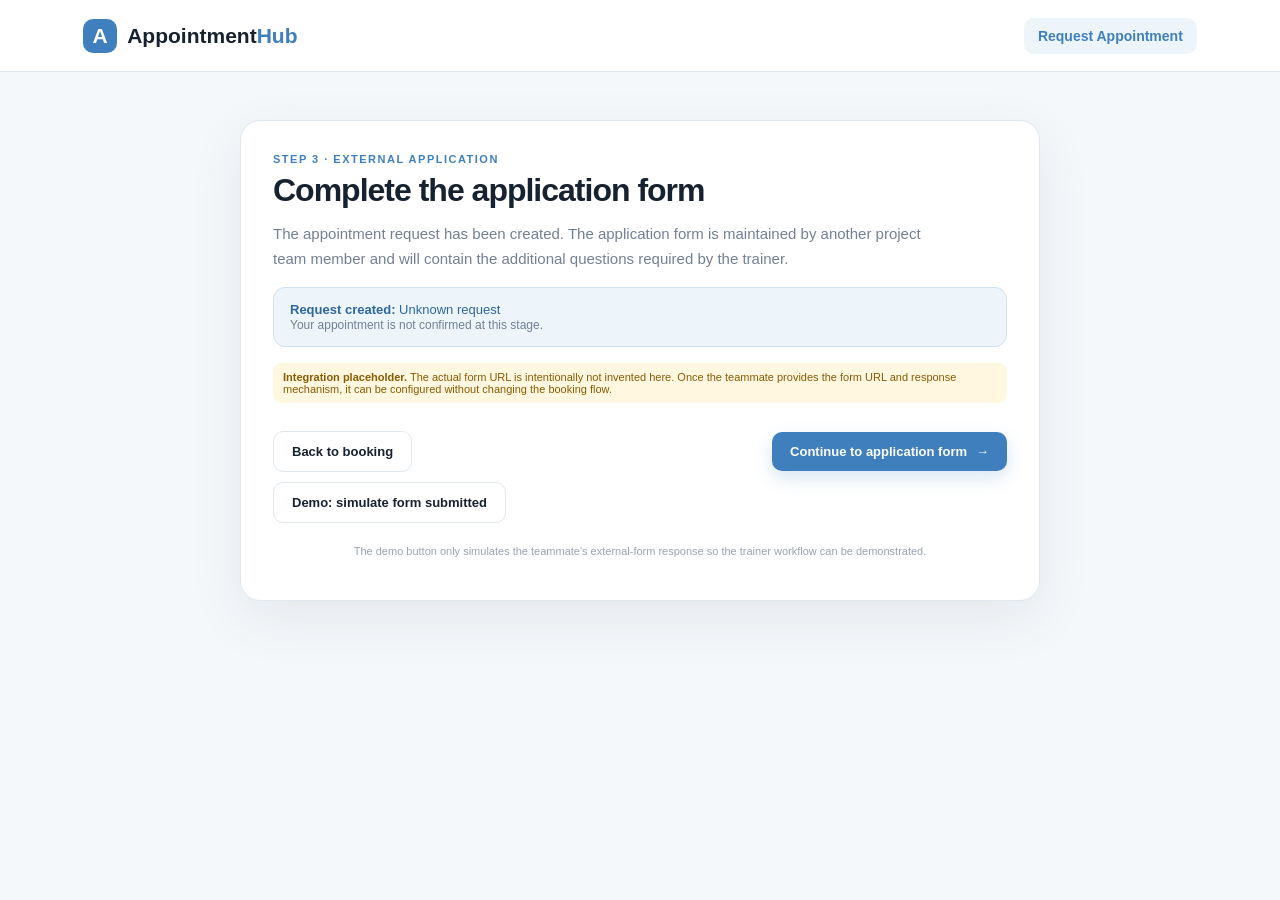
==== application.html @ e02f6b02 "appointment booking prototype" ====
<!doctype html><html lang="en"><head><meta charset="UTF-8"><meta name="viewport" content="width=device-width,initial-scale=1"><title>AppointmentHub | Application Form</title><link rel="stylesheet" href="style.css"></head><body><header class="navbar"><a class="brand" href="index.html"><span class="brand-mark">A</span><span>Appointment<span class="brand-accent">Hub</span></span></a><nav><a class="nav-link active" href="index.html">Request Appointment</a></nav></header><main class="page narrow-page"><section class="booking-card"><div class="section-kicker">STEP 3 · EXTERNAL APPLICATION</div><h1 class="page-title">Complete the application form</h1><p class="hero-copy compact">The appointment request has been created. The application form is maintained by another project team member and will contain the additional questions required by the trainer.</p><div class="notice"><b>Request created:</b> <span id="rid"></span><br><span class="muted">Your appointment is not confirmed at this stage.</span></div><div class="demo-tag"><b>Integration placeholder.</b> The actual form URL is intentionally not invented here. Once the teammate provides the form URL and response mechanism, it can be configured without changing the booking flow.</div><div class="form-actions"><a class="secondary-btn" href="index.html">Back to booking</a><button class="primary-btn" id="openForm">Continue to application form <span>→</span></button></div><p id="formMsg" class="form-error hidden"></p><div class="form-actions" style="margin-top:10px"><button class="secondary-btn" id="demoSubmit">Demo: simulate form submitted</button></div><p class="prototype-note">The demo button only simulates the teammate's external-form response so the trainer workflow can be demonstrated.</p></section></main><script src="shared.js"></script><script>
const id=(new URLSearchParams(location.search).get('id')||'').toUpperCase(),b=getBooking(id),rid=document.getElementById('rid'),msg=document.getElementById('formMsg');rid.textContent=b?b.id:'Unknown request';
function show(m){msg.textContent=m;msg.classList.remove('hidden')}
document.getElementById('openForm').onclick=()=>{if(!b)return show('Request not found.');if(CONFIG.EXTERNAL_FORM_URL){const sep=CONFIG.EXTERNAL_FORM_URL.includes('?')?'&':'?';location.href=CONFIG.EXTERNAL_FORM_URL+sep+'appointment_id='+encodeURIComponent(b.id)}else show('The real external form URL has not been provided yet. Ask the teammate responsible for the form, then place it in shared.js → EXTERNAL_FORM_URL.')};
document.getElementById('demoSubmit').onclick=()=>{if(!b)return;updateBooking(b.id,{status:'PENDING_APPROVAL',form:{score:78,notes:'Demo response only'},formAt:Date.now()});location.href='status.html?id='+b.id};
</script></body></html>
---- style.css ----
*{box-sizing:border-box} :root{--ink:#172231;--muted:#718096;--primary:#3f7fbd;--primary2:#2e679e;--soft:#edf5fb;--line:#dfe7ef;--bg:#f5f8fb;--green:#198754;--greenbg:#eaf8f0;--red:#c94755;--redbg:#fff0f2;--shadow:0 18px 55px rgba(23,34,49,.08)}body{margin:0;background:var(--bg);color:var(--ink);font-family:Inter,Segoe UI,Arial,sans-serif}.navbar{height:72px;background:#fff;border-bottom:1px solid var(--line);padding:0 6.5%;display:flex;align-items:center;justify-content:space-between;position:sticky;top:0;z-index:10}.brand{display:flex;align-items:center;gap:10px;text-decoration:none;color:var(--ink);font-size:21px;font-weight:850}.brand-mark{display:grid;place-items:center;width:34px;height:34px;border-radius:10px;background:var(--primary);color:#fff}.brand-accent{color:var(--primary)}nav{display:flex;gap:6px}.nav-link{color:var(--muted);text-decoration:none;font-size:14px;font-weight:700;padding:10px 14px;border-radius:10px}.nav-link.active,.nav-link:hover{background:var(--soft);color:var(--primary)}.page{width:min(1080px,90%);margin:48px auto 70px}.narrow-page{max-width:800px}.hero,.trainer-hero{display:flex;align-items:center;justify-content:space-between;gap:30px;margin-bottom:30px}.eyebrow,.section-kicker{font-size:11px;letter-spacing:1.5px;font-weight:900;color:var(--primary)}h1{font-size:40px;line-height:1.12;margin:8px 0 13px;letter-spacing:-1px}h1 span{color:var(--primary)}h2{font-size:23px;margin:6px 0 0}h3{margin:0 0 5px;font-size:17px}.hero-copy{color:var(--muted);font-size:15px;line-height:1.65;max-width:650px}.compact{margin-top:5px}.hero-card{background:#fff;border:1px solid var(--line);border-radius:18px;padding:18px 20px;display:flex;align-items:center;gap:13px;box-shadow:var(--shadow);min-width:210px}.hero-icon{width:44px;height:44px;border-radius:13px;background:var(--soft);color:var(--primary);display:grid;place-items:center;font-size:24px}.hero-card strong,.hero-card small{display:block}.hero-card small{color:var(--muted);margin-top:4px}.booking-card,.panel{background:#fff;border:1px solid var(--line);border-radius:20px;box-shadow:var(--shadow);padding:32px}.progress{display:flex;align-items:center;max-width:620px;margin-bottom:38px}.progress-step{display:flex;align-items:center;gap:10px;color:#a2adba}.progress-step span{width:32px;height:32px;border-radius:50%;display:grid;place-items:center;border:1px solid var(--line);font-size:13px;font-weight:900}.progress-step.active,.progress-step.done{color:var(--ink)}.progress-step.active span{background:var(--primary);border-color:var(--primary);color:#fff}.progress-step.done span{background:var(--green);border-color:var(--green);color:#fff}.progress-step b,.progress-step small{display:block}.progress-step b{font-size:13px}.progress-step small{font-size:11px;color:var(--muted);margin-top:2px}.progress-line{height:1px;background:var(--line);width:70px;margin:0 16px}.active-line{background:#a8c8e4}.section-head,.slots-head,.panel-head{display:flex;justify-content:space-between;align-items:flex-start;gap:20px}.live-status{background:var(--greenbg);color:var(--green);padding:8px 12px;border-radius:30px;font-size:12px;font-weight:800}.live-status i{display:inline-block;width:7px;height:7px;background:var(--green);border-radius:50%;margin-right:5px}.selection-grid{display:grid;grid-template-columns:1fr 1fr;gap:18px;margin-top:26px}.field-card{background:#fbfcfd;border:1px solid var(--line);border-radius:13px;padding:15px}.field-card label{display:block;font-size:10px;letter-spacing:1px;font-weight:900;color:#758396;margin-bottom:9px}.field-card input,.field-card select{width:100%;border:0;background:transparent;outline:0;font-size:15px;color:var(--ink);padding:0}.input-wrap{display:flex;align-items:center;gap:9px}.input-wrap span{color:var(--primary)}.duration-group{display:flex;gap:8px}.duration{flex:1;padding:10px;border:1px solid var(--line);background:#fff;border-radius:9px;font-weight:800;color:var(--muted);cursor:pointer}.duration.active{background:var(--primary);color:#fff;border-color:var(--primary)}.slots-head{margin-top:32px;align-items:center}.slots-head p{margin:4px 0 0;color:var(--muted);font-size:13px}.timezone{font-size:11px;color:var(--muted);background:#f2f5f8;padding:7px 10px;border-radius:8px}.slot-grid{display:grid;grid-template-columns:repeat(4,1fr);gap:10px;margin-top:16px}.slot{padding:13px;border:1px solid var(--line);background:#fff;border-radius:10px;color:var(--ink);font-weight:800;cursor:pointer;transition:.15s}.slot:hover,.slot.selected{border-color:var(--primary);background:var(--soft);color:var(--primary);transform:translateY(-1px)}.empty-state{text-align:center;padding:30px;background:#f8fafc;border:1px dashed var(--line);border-radius:13px;color:var(--muted)}.empty-state div{font-size:25px;margin-bottom:7px}.empty-state b{color:var(--ink)}.empty-state p{margin:6px 0 0;font-size:13px}.card-footer,.form-actions{display:flex;align-items:center;justify-content:space-between;gap:20px;margin-top:28px}.privacy-note,.muted{color:var(--muted);font-size:12px}.primary-btn,.secondary-btn,.text-btn,.edit-btn{border-radius:10px;padding:12px 18px;font-weight:850;font-size:13px;cursor:pointer;text-decoration:none;display:inline-flex;align-items:center;gap:9px}.primary-btn{border:0;background:var(--primary);color:#fff;box-shadow:0 7px 18px rgba(63,127,189,.2)}.primary-btn:hover{background:var(--primary2)}.primary-btn:disabled{opacity:.45;cursor:not-allowed;box-shadow:none}.secondary-btn{border:1px solid var(--line);background:#fff;color:var(--ink)}.text-btn{border:0;background:transparent;color:var(--muted)}.edit-btn{border:1px solid var(--line);background:#fff;color:var(--ink);padding:8px 12px}.prototype-note{text-align:center;color:#98a4b2;font-size:11px;margin-top:22px}.page-title{font-size:32px}.appointment-summary{margin:24px 0;border:1px solid var(--line);border-radius:15px;overflow:hidden;background:#fbfcfd}.summary-top{display:flex;align-items:center;gap:13px;padding:18px;border-bottom:1px solid var(--line)}.summary-icon{width:40px;height:40px;display:grid;place-items:center;background:var(--soft);color:var(--primary);border-radius:11px;font-weight:900}.summary-top small,.summary-grid small{display:block;color:var(--muted);font-size:9px;letter-spacing:1px;font-weight:900}.summary-top strong{display:block;margin-top:3px}.summary-grid{display:grid;grid-template-columns:1fr 1fr}.summary-grid>div{padding:16px 18px;border-right:1px solid var(--line);border-bottom:1px solid var(--line)}.summary-grid>div:nth-child(2n){border-right:0}.summary-grid b{display:block;margin-top:5px;font-size:14px}.details-form{display:grid;grid-template-columns:1fr 1fr;gap:15px;margin-top:22px}.details-form .full{grid-column:1/-1}.details-form input,.details-form select{width:100%;border:0;background:transparent;outline:0;font-size:14px;color:var(--ink)}.success-icon{width:72px;height:72px;border-radius:50%;background:var(--greenbg);color:var(--green);display:grid;place-items:center;font-size:36px;font-weight:900;margin:10px auto 20px}.confirmation{text-align:center;padding:20px 10px}.confirmation .appointment-summary{text-align:left}.link-btn{margin-top:15px}.profile-chip{background:#fff;border:1px solid var(--line);padding:10px 14px;border-radius:14px;display:flex;align-items:center;gap:10px;box-shadow:var(--shadow)}.avatar{width:38px;height:38px;border-radius:50%;background:var(--soft);color:var(--primary);display:grid;place-items:center;font-weight:900}.profile-chip b,.profile-chip small{display:block}.profile-chip small{font-size:11px;color:var(--muted);margin-top:2px}.stats{display:grid;grid-template-columns:repeat(3,1fr);gap:15px;margin-bottom:20px}.stat-card{background:#fff;border:1px solid var(--line);border-radius:15px;padding:18px;display:flex;align-items:center;gap:13px}.stat-icon{width:40px;height:40px;border-radius:11px;display:grid;place-items:center;font-weight:900}.stat-icon.blue{background:var(--soft);color:var(--primary)}.stat-icon.green{background:var(--greenbg);color:var(--green)}.stat-icon.red{background:var(--redbg);color:var(--red)}.stat-card small,.stat-card strong{display:block}.stat-card small{font-size:9px;letter-spacing:1px;color:var(--muted);font-weight:900}.stat-card strong{font-size:22px;margin-top:3px}.panel{margin-bottom:20px}.panel-head{align-items:center}.schedule{margin-top:20px}.schedule-row{display:grid;grid-template-columns:1.2fr 1.8fr 1fr auto;align-items:center;gap:15px;padding:15px 4px;border-top:1px solid var(--line)}.day-block{display:flex;align-items:center;gap:9px}.day-dot{width:8px;height:8px;border-radius:50%}.day-dot.available{background:var(--green)}.day-dot.unavailable{background:#d5dbe2}.time-block{color:var(--muted);font-size:13px}.status{width:max-content;padding:6px 9px;border-radius:20px;font-size:10px;font-weight:900}.status.available{background:var(--greenbg);color:var(--green)}.status.unavailable{background:var(--redbg);color:var(--red)}.save-message{color:var(--green);background:var(--greenbg);padding:9px 12px;border-radius:9px;font-size:12px;font-weight:800}.hidden{display:none!important}@media(max-width:760px){.navbar{padding:0 4%}.nav-link{font-size:12px;padding:8px}.page{margin-top:30px}.hero,.trainer-hero{display:block}.hero-card,.profile-chip{margin-top:18px;width:max-content}.selection-grid,.details-form,.stats{grid-template-columns:1fr}.details-form .full{grid-column:auto}.slot-grid{grid-template-columns:repeat(2,1fr)}.schedule-row{grid-template-columns:1fr;gap:7px}.card-footer,.form-actions{align-items:stretch;flex-direction:column}.primary-btn,.secondary-btn{justify-content:center;width:100%}.progress-line{width:30px;margin:0 8px}h1{font-size:32px}}
/* ---- additions: slot states, errors, status pill ---- */
.slot small{display:block;font-size:10px;font-weight:700;margin-top:2px}
.slot:disabled{cursor:not-allowed;transform:none}
.slot.booked{background:#f2f5f8;color:#a2adba;border-style:dashed}
.slot.unavailable{background:var(--redbg);color:var(--red);border-color:#f5ccd1}
.slot.booked:hover,.slot.unavailable:hover{transform:none}
.slot.booked:hover{border-color:var(--line);background:#f2f5f8;color:#a2adba}
.slot.unavailable:hover{border-color:#f5ccd1;background:var(--redbg);color:var(--red)}
.live-status.none{background:var(--redbg);color:var(--red)}
.form-error{color:var(--red);background:var(--redbg);padding:10px 13px;border-radius:9px;font-size:13px;font-weight:700;margin:16px 0 0}
.field-card input:disabled{opacity:.4}
.field-card input:focus,.field-card select:focus{color:var(--primary)}
.field-card:focus-within{border-color:var(--primary);box-shadow:0 0 0 3px rgba(63,127,189,.12)}
.schedule-row{grid-template-columns:1.4fr 1.6fr 1fr auto}

/* ---- request workflow ---- */
.tabs{display:flex;gap:6px;margin-bottom:22px;border-bottom:1px solid var(--line)}
.tab{border:0;background:none;padding:12px 16px;font-weight:800;font-size:14px;color:var(--muted);cursor:pointer;border-bottom:2px solid transparent;margin-bottom:-1px}
.tab.active{color:var(--primary);border-color:var(--primary)}
.filters{display:grid;grid-template-columns:2fr 1fr 1fr 1fr;gap:10px;margin-top:18px}
.filters input,.filters select{padding:11px 12px;border:1px solid var(--line);border-radius:10px;font-size:13px;background:#fff;color:var(--ink)}
.req-row{display:grid;grid-template-columns:1.6fr 1.3fr .9fr 1.3fr auto;gap:14px;align-items:center;padding:14px 4px;border-top:1px solid var(--line)}
.req-row small{display:block;color:var(--muted);font-size:12px;margin-top:2px}
.badge{width:max-content;padding:5px 10px;border-radius:20px;font-size:11px;font-weight:900}
.badge.high{background:var(--greenbg);color:var(--green)}.badge.medium{background:#fff7e0;color:#a06a00}.badge.low{background:var(--redbg);color:var(--red)}.badge.none{background:#f2f5f8;color:var(--muted)}
.status.pending{background:#fff7e0;color:#a06a00}.status.accepted{background:var(--soft);color:var(--primary)}
.detail-grid{display:grid;grid-template-columns:repeat(3,1fr);gap:12px;margin:18px 0}
.detail-grid div{background:#fbfcfd;border:1px solid var(--line);border-radius:12px;padding:13px}
.detail-grid small{display:block;font-size:9px;letter-spacing:1px;font-weight:900;color:var(--muted)}
.detail-grid b{display:block;margin-top:5px;font-size:14px;word-break:break-word}
.warn{background:#fff7e0;color:#8a5a00;border-radius:10px;padding:11px 14px;font-size:13px;font-weight:700;margin-top:6px}
.btn-row{display:flex;gap:10px;justify-content:flex-end;margin-top:18px}
.danger-btn{border:1px solid #f0c3c9;background:var(--redbg);color:var(--red);border-radius:10px;padding:12px 18px;font-weight:850;font-size:13px;cursor:pointer}
.tracker{list-style:none;margin:24px 0;padding:0}
.tracker li{display:flex;gap:12px;align-items:center;padding:9px 0;color:#a2adba;font-weight:700;font-size:14px}
.tracker li i{width:26px;height:26px;border-radius:50%;border:1px solid var(--line);display:grid;place-items:center;font-style:normal;font-size:12px}
.tracker li.done{color:var(--ink)}.tracker li.done i{background:var(--green);border-color:var(--green);color:#fff}
.tracker li.active{color:var(--primary)}.tracker li.active i{background:var(--primary);border-color:var(--primary);color:#fff}
.notice{background:var(--soft);border:1px solid #cfe2f3;color:var(--primary2);border-radius:12px;padding:14px 16px;font-size:13px;margin:16px 0}
.demo-tag{font-size:11px;color:#8a5a00;background:#fff7e0;border-radius:8px;padding:8px 10px;margin:14px 0 0;display:block}
@media(max-width:760px){.filters,.detail-grid{grid-template-columns:1fr}.req-row{grid-template-columns:1fr;gap:6px}}
.status.confirmed{background:var(--greenbg);color:var(--green)}
.status.rejected{background:var(--redbg);color:var(--red)}
.slot.requested{background:#fff7e0;color:#8a5a00;border-color:#efd48a}
.slot.booked{background:#f3f4f6;color:#7b8794;border-color:#dfe3e8}
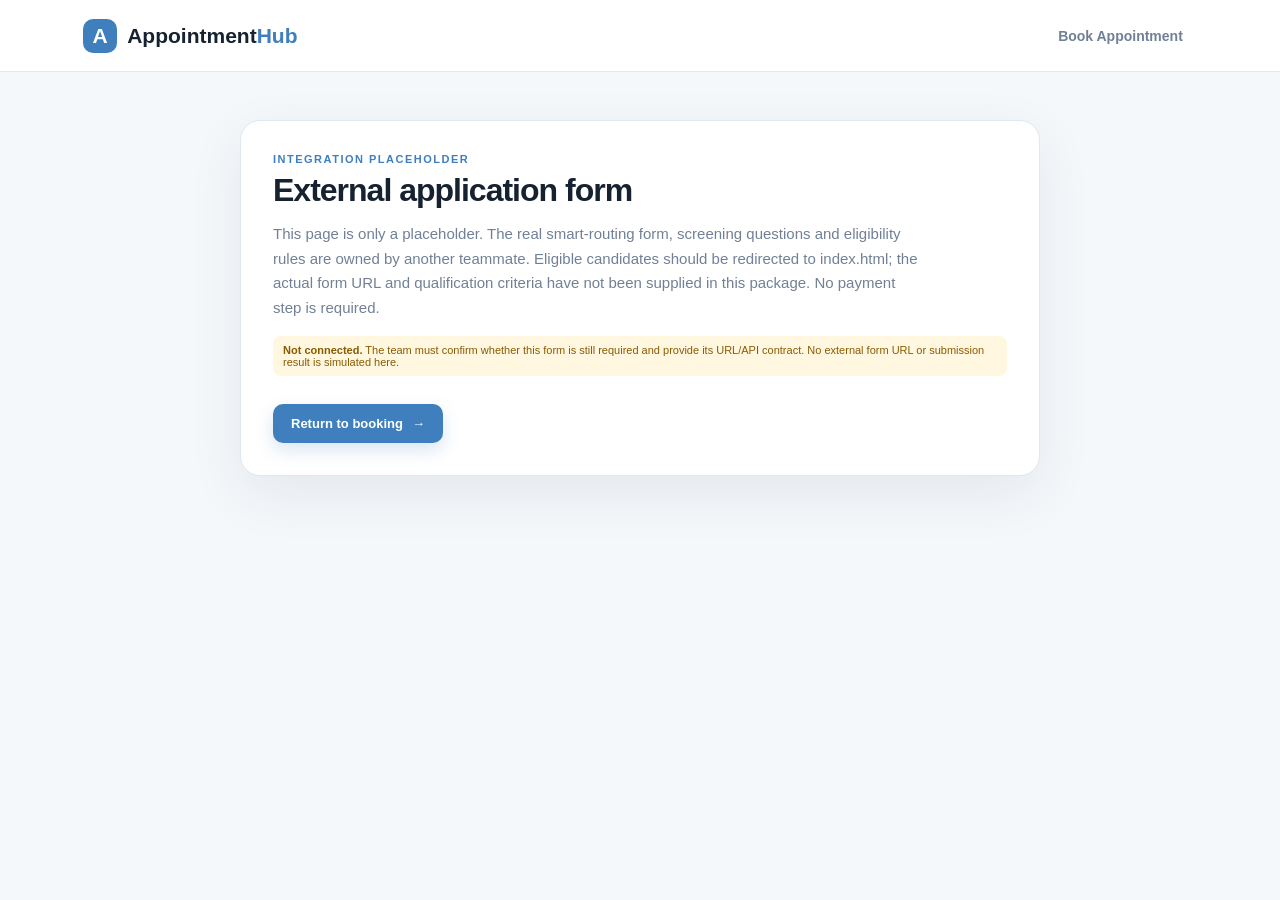
==== commit 0107a1b5: "Update AppointmentHub prototype with Django backend" ====
--- a/application.html
+++ b/application.html
@@ -1,6 +1,16 @@
-<!doctype html><html lang="en"><head><meta charset="UTF-8"><meta name="viewport" content="width=device-width,initial-scale=1"><title>AppointmentHub | Application Form</title><link rel="stylesheet" href="style.css"></head><body><header class="navbar"><a class="brand" href="index.html"><span class="brand-mark">A</span><span>Appointment<span class="brand-accent">Hub</span></span></a><nav><a class="nav-link active" href="index.html">Request Appointment</a></nav></header><main class="page narrow-page"><section class="booking-card"><div class="section-kicker">STEP 3 · EXTERNAL APPLICATION</div><h1 class="page-title">Complete the application form</h1><p class="hero-copy compact">The appointment request has been created. The application form is maintained by another project team member and will contain the additional questions required by the trainer.</p><div class="notice"><b>Request created:</b> <span id="rid"></span><br><span class="muted">Your appointment is not confirmed at this stage.</span></div><div class="demo-tag"><b>Integration placeholder.</b> The actual form URL is intentionally not invented here. Once the teammate provides the form URL and response mechanism, it can be configured without changing the booking flow.</div><div class="form-actions"><a class="secondary-btn" href="index.html">Back to booking</a><button class="primary-btn" id="openForm">Continue to application form <span>→</span></button></div><p id="formMsg" class="form-error hidden"></p><div class="form-actions" style="margin-top:10px"><button class="secondary-btn" id="demoSubmit">Demo: simulate form submitted</button></div><p class="prototype-note">The demo button only simulates the teammate's external-form response so the trainer workflow can be demonstrated.</p></section></main><script src="shared.js"></script><script>
-const id=(new URLSearchParams(location.search).get('id')||'').toUpperCase(),b=getBooking(id),rid=document.getElementById('rid'),msg=document.getElementById('formMsg');rid.textContent=b?b.id:'Unknown request';
-function show(m){msg.textContent=m;msg.classList.remove('hidden')}
-document.getElementById('openForm').onclick=()=>{if(!b)return show('Request not found.');if(CONFIG.EXTERNAL_FORM_URL){const sep=CONFIG.EXTERNAL_FORM_URL.includes('?')?'&':'?';location.href=CONFIG.EXTERNAL_FORM_URL+sep+'appointment_id='+encodeURIComponent(b.id)}else show('The real external form URL has not been provided yet. Ask the teammate responsible for the form, then place it in shared.js → EXTERNAL_FORM_URL.')};
-document.getElementById('demoSubmit').onclick=()=>{if(!b)return;updateBooking(b.id,{status:'PENDING_APPROVAL',form:{score:78,notes:'Demo response only'},formAt:Date.now()});location.href='status.html?id='+b.id};
-</script></body></html>
+<!doctype html>
+<html lang="en">
+<head>
+  <meta charset="UTF-8"><meta name="viewport" content="width=device-width,initial-scale=1">
+  <title>AppointmentHub | External Form Placeholder</title><link rel="stylesheet" href="style.css">
+</head>
+<body>
+<header class="navbar"><a class="brand" href="index.html"><span class="brand-mark">A</span><span>Appointment<span class="brand-accent">Hub</span></span></a><nav><a class="nav-link" href="index.html">Book Appointment</a></nav></header>
+<main class="page narrow-page"><section class="booking-card">
+  <div class="section-kicker">INTEGRATION PLACEHOLDER</div>
+  <h1 class="page-title">External application form</h1>
+  <p class="hero-copy compact">This page is only a placeholder. The real smart-routing form, screening questions and eligibility rules are owned by another teammate. Eligible candidates should be redirected to index.html; the actual form URL and qualification criteria have not been supplied in this package. No payment step is required.</p>
+  <div class="demo-tag"><b>Not connected.</b> The team must confirm whether this form is still required and provide its URL/API contract. No external form URL or submission result is simulated here.</div>
+  <div class="form-actions"><a class="primary-btn" href="index.html">Return to booking <span>→</span></a></div>
+</section></main>
+</body></html>
--- a/style.css
+++ b/style.css
@@ -44,3 +44,6 @@
 .status.rejected{background:var(--redbg);color:var(--red)}
 .slot.requested{background:#fff7e0;color:#8a5a00;border-color:#efd48a}
 .slot.booked{background:#f3f4f6;color:#7b8794;border-color:#dfe3e8}
+
+/* ---- required-field indicator (red asterisk), added per sir's feedback ---- */
+.required-mark{color:var(--red);margin-left:3px;font-weight:900}
